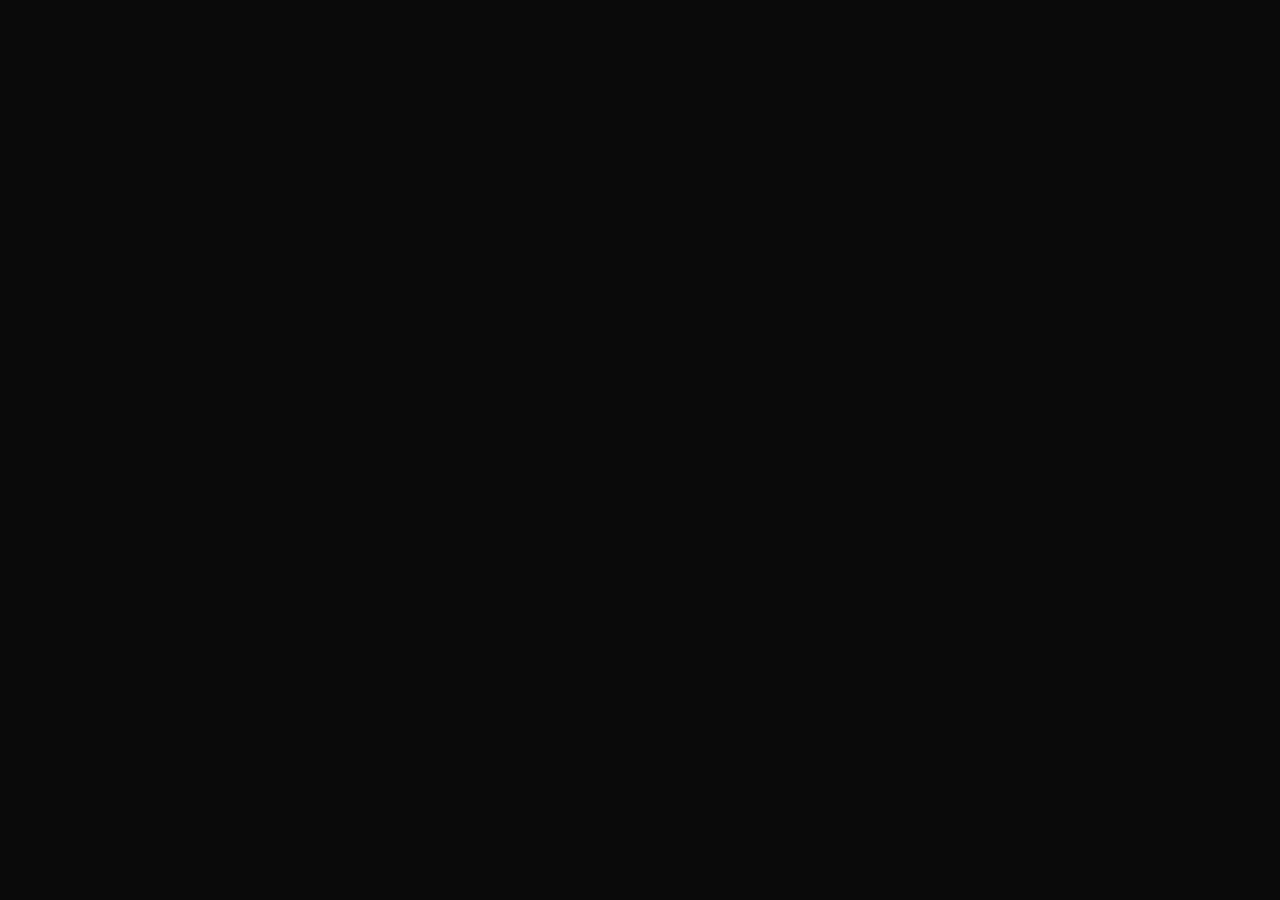
==== admin/index.html @ dffdc524 "Initial commit - KV Constructions site with Netlify CMS" ====
<!DOCTYPE html>
<html>
<head>
  <meta charset="utf-8">
  <meta name="viewport" content="width=device-width, initial-scale=1.0">
  <title>CMS — KV Constructions</title>
  <link href="https://unpkg.com/netlify-cms@^2.10.61/dist/cms.css" rel="stylesheet">
  <style>
    html, body { background: #0a0a0a; }
  </style>
</head>
<body>
  <script src="https://unpkg.com/netlify-cms@^2.10.61/dist/cms.js"></script>
</body>
</html>
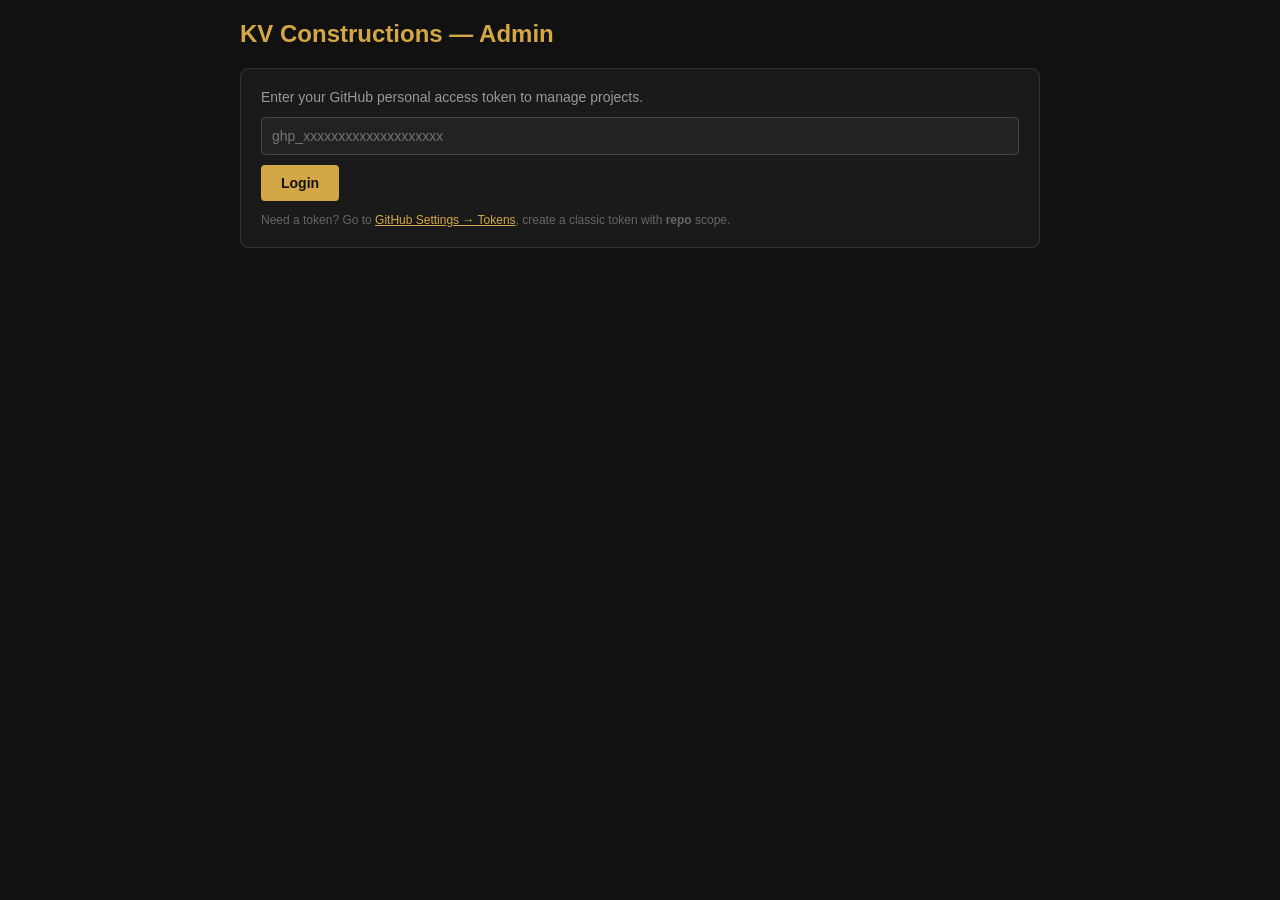
==== commit 123e8693: "Add Instagram, fix project card image URLs" ====
--- a/admin/index.html
+++ b/admin/index.html
@@ -1,15 +1,329 @@
 <!DOCTYPE html>
-<html>
+<html lang="en">
 <head>
   <meta charset="utf-8">
   <meta name="viewport" content="width=device-width, initial-scale=1.0">
-  <title>CMS — KV Constructions</title>
-  <link href="https://unpkg.com/netlify-cms@^2.10.61/dist/cms.css" rel="stylesheet">
+  <title>Admin — KV Constructions</title>
   <style>
-    html, body { background: #0a0a0a; }
+    * { box-sizing: border-box; margin: 0; padding: 0; }
+    body { font-family: -apple-system, BlinkMacSystemFont, 'Segoe UI', Roboto, sans-serif; background: #111; color: #eee; padding: 20px; }
+    .container { max-width: 800px; margin: 0 auto; }
+    h1 { color: #d4a746; margin-bottom: 20px; font-size: 24px; }
+    .token-box { background: #1a1a1a; border: 1px solid #333; padding: 20px; border-radius: 8px; margin-bottom: 20px; }
+    .token-box input { width: 100%; padding: 10px; background: #222; border: 1px solid #444; color: #eee; border-radius: 4px; font-size: 14px; margin-bottom: 10px; }
+    input, textarea, select { width: 100%; padding: 8px; background: #222; border: 1px solid #444; color: #eee; border-radius: 4px; font-size: 14px; }
+    label { display: block; margin-top: 12px; margin-bottom: 4px; color: #aaa; font-size: 13px; text-transform: uppercase; letter-spacing: 0.5px; }
+    .btn { padding: 10px 20px; border: none; border-radius: 4px; cursor: pointer; font-size: 14px; font-weight: 600; }
+    .btn-primary { background: #d4a746; color: #111; }
+    .btn-primary:hover { background: #e0b556; }
+    .btn-danger { background: #c0392b; color: #fff; }
+    .btn-secondary { background: #333; color: #eee; margin-right: 8px; }
+    .btn-sm { padding: 5px 12px; font-size: 12px; }
+    .project-card { background: #1a1a1a; border: 1px solid #333; border-radius: 8px; padding: 16px; margin-bottom: 12px; }
+    .project-card h3 { color: #d4a746; margin-bottom: 6px; }
+    .project-card p { color: #999; font-size: 13px; margin-bottom: 8px; }
+    .project-card .actions { display: flex; gap: 8px; }
+    .modal-overlay { display: none; position: fixed; top: 0; left: 0; right: 0; bottom: 0; background: rgba(0,0,0,0.8); z-index: 100; align-items: center; justify-content: center; }
+    .modal-overlay.active { display: flex; }
+    .modal { background: #1a1a1a; border: 1px solid #444; border-radius: 8px; padding: 24px; width: 90%; max-width: 600px; max-height: 80vh; overflow-y: auto; }
+    .modal h2 { color: #d4a746; margin-bottom: 16px; }
+    .modal .form-actions { margin-top: 20px; display: flex; gap: 8px; justify-content: flex-end; }
+    .photo-upload-row { display: flex; gap: 8px; margin-top: 8px; }
+    .photo-upload-row input { flex: 1; }
+    .photo-list { display: flex; flex-wrap: wrap; gap: 8px; margin-top: 8px; }
+    .photo-list img { width: 80px; height: 60px; object-fit: cover; border-radius: 4px; cursor: pointer; border: 2px solid transparent; }
+    .photo-list img:hover { border-color: #d4a746; }
+    .photo-item { position: relative; }
+    .photo-item .remove-photo { position: absolute; top: -6px; right: -6px; background: #c0392b; color: #fff; border: none; border-radius: 50%; width: 20px; height: 20px; cursor: pointer; font-size: 12px; line-height: 20px; text-align: center; }
+    .toast { position: fixed; bottom: 20px; right: 20px; background: #27ae60; color: #fff; padding: 12px 20px; border-radius: 6px; font-size: 14px; z-index: 200; display: none; }
+    .toast.error { background: #c0392b; }
+    .toast.show { display: block; }
+    .status-badge { display: inline-block; padding: 2px 8px; border-radius: 10px; font-size: 11px; font-weight: 600; }
+    .status-Completed { background: #27ae60; color: #fff; }
+    .status-Ongoing { background: #d4a746; color: #111; }
+    .status-Upcoming { background: #2980b9; color: #fff; }
+    .empty-state { text-align: center; padding: 40px; color: #666; }
+    .logout-link { float: right; color: #666; cursor: pointer; font-size: 13px; text-decoration: underline; }
+    .logout-link:hover { color: #c0392b; }
+    .photo-input-row { display: flex; gap: 8px; align-items: center; margin-top: 8px; }
+    .photo-input-row input { flex: 1; }
   </style>
 </head>
 <body>
-  <script src="https://unpkg.com/netlify-cms@^2.10.61/dist/cms.js"></script>
+  <div class="container" id="app">
+    <div id="login-view">
+      <h1>KV Constructions — Admin</h1>
+      <div class="token-box">
+        <p style="margin-bottom: 12px; color: #999; font-size: 14px;">Enter your GitHub personal access token to manage projects.</p>
+        <input type="password" id="token-input" placeholder="ghp_xxxxxxxxxxxxxxxxxxxx" autocomplete="off">
+        <button class="btn btn-primary" onclick="login()">Login</button>
+        <p style="margin-top: 12px; font-size: 12px; color: #666;">
+          Need a token? Go to <a href="https://github.com/settings/tokens" target="_blank" style="color: #d4a746;">GitHub Settings → Tokens</a>,
+          create a classic token with <strong>repo</strong> scope.
+        </p>
+      </div>
+    </div>
+
+    <div id="admin-view" style="display:none">
+      <div style="display:flex; justify-content:space-between; align-items:center; margin-bottom:20px;">
+        <h1 style="margin-bottom:0;">Projects</h1>
+        <div>
+          <button class="btn btn-primary btn-sm" onclick="openAddModal()">+ Add Project</button>
+          <span class="logout-link" onclick="logout()">Logout</span>
+        </div>
+      </div>
+      <div id="project-list"></div>
+      <div id="empty-state" class="empty-state" style="display:none">No projects yet. Click "Add Project" to create one.</div>
+    </div>
+  </div>
+
+  <div class="modal-overlay" id="modal">
+    <div class="modal">
+      <h2 id="modal-title">Add Project</h2>
+      <form id="project-form" onsubmit="saveProject(event)">
+        <input type="hidden" id="edit-index" value="-1">
+        <label>Title</label>
+        <input type="text" id="p-title" required>
+        <label>Location</label>
+        <input type="text" id="p-location" required>
+        <label>Description</label>
+        <textarea id="p-description" rows="3" style="resize:vertical"></textarea>
+        <label>Value (INR)</label>
+        <input type="text" id="p-value" placeholder="e.g. ₹1.2 Crore">
+        <label>Status</label>
+        <select id="p-status">
+          <option value="Completed">Completed</option>
+          <option value="Ongoing">Ongoing</option>
+          <option value="Upcoming">Upcoming</option>
+        </select>
+        <label>Photos (URLs)</label>
+        <div id="photo-list"></div>
+        <div class="photo-input-row">
+          <input type="text" id="photo-url-input" placeholder="https://example.com/photo.jpg">
+          <button type="button" class="btn btn-secondary btn-sm" onclick="addPhotoUrl()">Add</button>
+        </div>
+        <div class="form-actions">
+          <button type="button" class="btn btn-secondary" onclick="closeModal()">Cancel</button>
+          <button type="submit" class="btn btn-primary">Save</button>
+        </div>
+      </form>
+    </div>
+  </div>
+
+  <div class="toast" id="toast"></div>
+
+  <script>
+    const TOKEN_KEY = 'kv_admin_token';
+    const REPO = 'Rushikesh1506/kvconstructions';
+    const FILE_PATH = 'content/projects.json';
+    const BRANCH = 'main';
+    let projects = [];
+    let currentSha = null;
+    let photoUrls = [];
+
+    function $(id) { return document.getElementById(id); }
+
+    function login() {
+      const token = $('token-input').value.trim();
+      if (!token) return showToast('Enter a token', 'error');
+      localStorage.setItem(TOKEN_KEY, token);
+      loadProjects();
+    }
+
+    function logout() {
+      localStorage.removeItem(TOKEN_KEY);
+      $('login-view').style.display = 'block';
+      $('admin-view').style.display = 'none';
+    }
+
+    function showToast(msg, type) {
+      const t = $('toast');
+      t.textContent = msg;
+      t.className = 'toast show' + (type === 'error' ? ' error' : '');
+      setTimeout(() => t.className = 'toast', 3000);
+    }
+
+    async function githubAPI(method, path, body) {
+      const token = localStorage.getItem(TOKEN_KEY);
+      const opts = {
+        method,
+        headers: {
+          'Authorization': 'Bearer ' + token,
+          'Accept': 'application/vnd.github.v3+json',
+        }
+      };
+      if (body) {
+        opts.headers['Content-Type'] = 'application/json';
+        opts.body = JSON.stringify(body);
+      }
+      const res = await fetch('https://api.github.com' + path, opts);
+      if (!res.ok) {
+        const err = await res.text();
+        throw new Error(err.substring(0, 200));
+      }
+      return res.status === 204 ? null : await res.json();
+    }
+
+    async function loadProjects() {
+      try {
+        $('login-view').style.display = 'none';
+        $('admin-view').style.display = 'block';
+        const data = await githubAPI('GET', '/repos/' + REPO + '/contents/' + FILE_PATH + '?ref=' + BRANCH);
+        currentSha = data.sha;
+        const content = atob(data.content);
+        projects = JSON.parse(content).list || [];
+        renderProjects();
+      } catch (e) {
+        showToast('Failed to load: ' + e.message, 'error');
+        if (e.message.includes('401') || e.message.includes('403')) {
+          logout();
+        }
+      }
+    }
+
+    function renderProjects() {
+      const list = $('project-list');
+      const empty = $('empty-state');
+      if (projects.length === 0) {
+        list.innerHTML = '';
+        empty.style.display = 'block';
+        return;
+      }
+      empty.style.display = 'none';
+      list.innerHTML = projects.map((p, i) => `
+        <div class="project-card">
+          <h3>${esc(p.title)}</h3>
+          <p>📍 ${esc(p.location)} &nbsp;·&nbsp; <span class="status-badge status-${esc(p.status)}">${esc(p.status)}</span>${p.value ? ' &nbsp;·&nbsp; 💰 ' + esc(p.value) : ''}</p>
+          <p>${esc(p.description || '').substring(0, 120)}${(p.description||'').length > 120 ? '...' : ''}</p>
+          <div class="actions">
+            <button class="btn btn-secondary btn-sm" onclick="openEditModal(${i})">Edit</button>
+            <button class="btn btn-danger btn-sm" onclick="deleteProject(${i})">Delete</button>
+          </div>
+        </div>
+      `).join('');
+    }
+
+    function esc(s) {
+      const d = document.createElement('div');
+      d.textContent = s || '';
+      return d.innerHTML;
+    }
+
+    function openAddModal() {
+      $('modal-title').textContent = 'Add Project';
+      $('edit-index').value = -1;
+      $('p-title').value = '';
+      $('p-location').value = '';
+      $('p-description').value = '';
+      $('p-value').value = '';
+      $('p-status').value = 'Completed';
+      photoUrls = [];
+      renderPhotoList();
+      $('modal').classList.add('active');
+    }
+
+    function openEditModal(idx) {
+      const p = projects[idx];
+      $('modal-title').textContent = 'Edit Project';
+      $('edit-index').value = idx;
+      $('p-title').value = p.title;
+      $('p-location').value = p.location;
+      $('p-description').value = p.description || '';
+      $('p-value').value = p.value || '';
+      $('p-status').value = p.status || 'Completed';
+      photoUrls = (p.photos || []).map(u => typeof u === 'string' ? u : u.photo);
+      renderPhotoList();
+      $('modal').classList.add('active');
+    }
+
+    function closeModal() {
+      $('modal').classList.remove('active');
+    }
+
+    function addPhotoUrl() {
+      const url = $('photo-url-input').value.trim();
+      if (!url) return;
+      photoUrls.push(url);
+      $('photo-url-input').value = '';
+      renderPhotoList();
+    }
+
+    function removePhoto(idx) {
+      photoUrls.splice(idx, 1);
+      renderPhotoList();
+    }
+
+    function renderPhotoList() {
+      const container = $('photo-list');
+      if (photoUrls.length === 0) {
+        container.innerHTML = '<p style="color:#666;font-size:13px;">No photos added yet.</p>';
+        return;
+      }
+      container.innerHTML = photoUrls.map((url, i) => `
+        <div class="photo-item">
+          <img src="${esc(url)}" onerror="this.src='data:image/svg+xml,<svg xmlns=%22http://www.w3.org/2000/svg%22 viewBox=%220 0 100 60%22><rect fill=%22%23333%22 width=%22100%22 height=%2260%22/><text x=%2250%22 y=%2235%22 text-anchor=%22middle%22 fill=%22%23666%22 font-size=%2212%22>Error</text></svg>'">
+          <button class="remove-photo" onclick="removePhoto(${i})">✕</button>
+        </div>
+      `).join('');
+    }
+
+    async function saveProject(e) {
+      e.preventDefault();
+      const idx = parseInt($('edit-index').value);
+      const project = {
+        title: $('p-title').value.trim(),
+        location: $('p-location').value.trim(),
+        description: $('p-description').value.trim(),
+        value: $('p-value').value.trim(),
+        status: $('p-status').value,
+        photos: photoUrls.map(url => url)
+      };
+
+      try {
+        if (idx === -1) {
+          projects.push(project);
+        } else {
+          projects[idx] = project;
+        }
+
+        const content = btoa(unescape(encodeURIComponent(JSON.stringify({ list: projects }, null, 2))));
+        await githubAPI('PUT', '/repos/' + REPO + '/contents/' + FILE_PATH, {
+          message: idx === -1 ? 'Add project: ' + project.title : 'Update project: ' + project.title,
+          content: content,
+          sha: currentSha,
+          branch: BRANCH
+        });
+
+        showToast('Saved! Deploying...');
+        closeModal();
+        await loadProjects();
+      } catch (e) {
+        showToast('Save failed: ' + e.message, 'error');
+      }
+    }
+
+    async function deleteProject(idx) {
+      if (!confirm('Delete "' + projects[idx].title + '"?')) return;
+      try {
+        projects.splice(idx, 1);
+        const content = btoa(unescape(encodeURIComponent(JSON.stringify({ list: projects }, null, 2))));
+        await githubAPI('PUT', '/repos/' + REPO + '/contents/' + FILE_PATH, {
+          message: 'Delete project',
+          content: content,
+          sha: currentSha,
+          branch: BRANCH
+        });
+        showToast('Deleted!');
+        await loadProjects();
+      } catch (e) {
+        showToast('Delete failed: ' + e.message, 'error');
+      }
+    }
+
+    const token = localStorage.getItem(TOKEN_KEY);
+    if (token) {
+      loadProjects();
+    }
+  </script>
 </body>
-</html>+</html>
